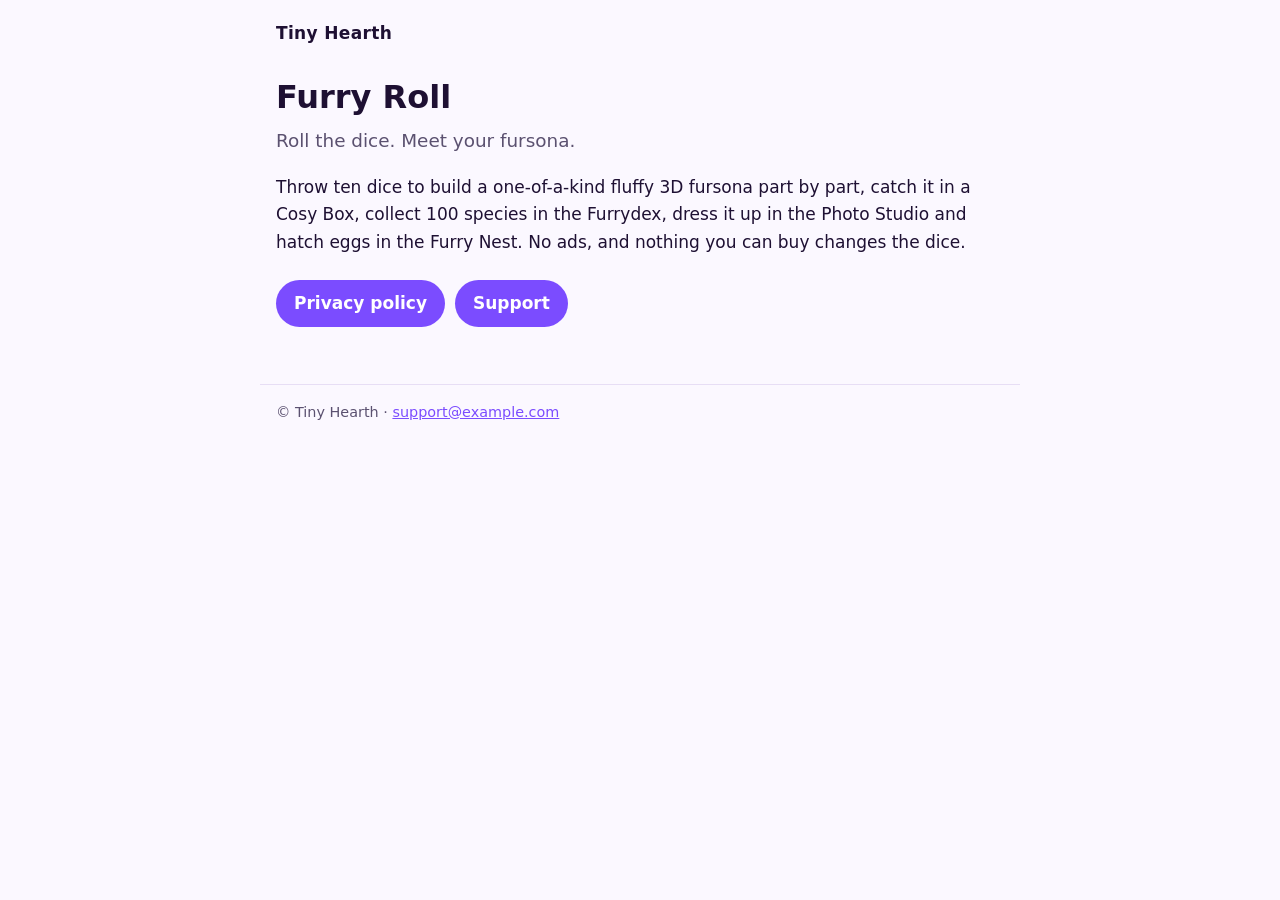
==== furry-roll/index.html @ 9aef2288 "Furry Roll page, privacy policy and support" ====
<!doctype html>
<html lang="en">
<head>
<meta charset="utf-8">
<meta name="viewport" content="width=device-width, initial-scale=1">
<title>Furry Roll</title>
<meta name="description" content="Roll the dice. Meet your fursona.">
<link rel="stylesheet" href="../style.css">
</head>
<body>
<header><a class="studio" href="../index.html">Tiny Hearth</a></header>
<main>
<h1>Furry Roll</h1>
<p class="lede">Roll the dice. Meet your fursona.</p>
<p>Throw ten dice to build a one-of-a-kind fluffy 3D fursona part by part, catch it in a Cosy Box, collect 100 species in the Furrydex, dress it up in the Photo Studio and hatch eggs in the Furry Nest. No ads, and nothing you can buy changes the dice.</p>
<p class="row"><a class="button" href="privacy.html">Privacy policy</a><a class="button" href="support.html">Support</a></p>
</main>
<footer>&copy; Tiny Hearth &middot; <a href="mailto:support@example.com">support@example.com</a></footer>
</body>
</html>
---- style.css ----
:root {
  --bg: #fbf8ff;
  --card: #ffffff;
  --ink: #1e1033;
  --soft: #5b5170;
  --line: #e7def5;
  --accent: #7b4cff;
  --accent-ink: #ffffff;
}
@media (prefers-color-scheme: dark) {
  :root {
    --bg: #140a26;
    --card: #1f1338;
    --ink: #f4ecfb;
    --soft: #bfb3d6;
    --line: #34245a;
    --accent: #a98bff;
    --accent-ink: #140a26;
  }
}
* { box-sizing: border-box; }
html { -webkit-text-size-adjust: 100%; }
body {
  margin: 0;
  background: var(--bg);
  color: var(--ink);
  font: 17px/1.6 system-ui, -apple-system, "Segoe UI", Roboto, sans-serif;
}
header, main, footer { max-width: 760px; margin: 0 auto; padding: 0 16px; }
header { padding-top: 20px; }
.studio { font-weight: 700; color: var(--ink); text-decoration: none; letter-spacing: 0.02em; }
main { padding-top: 12px; padding-bottom: 40px; }
h1 { font-size: 2rem; line-height: 1.2; margin: 0.6em 0 0.3em; }
h2 { font-size: 1.25rem; margin: 1.8em 0 0.4em; }
h3 { font-size: 1.05rem; margin: 1.4em 0 0.3em; }
p, li { overflow-wrap: anywhere; }
li { margin: 0.35em 0; }
a { color: var(--accent); }
.lede { font-size: 1.15rem; color: var(--soft); margin-top: 0; }
.meta, .crumbs { color: var(--soft); font-size: 0.95rem; }
.crumbs { margin: 0; }
.row { display: flex; flex-wrap: wrap; gap: 10px; margin-top: 1.4em; }
.button {
  display: inline-block; padding: 10px 18px; border-radius: 999px;
  background: var(--accent); color: var(--accent-ink); text-decoration: none; font-weight: 600;
}
.button.ghost { background: transparent; color: var(--accent); border: 2px solid var(--accent); }
.cards { display: grid; gap: 12px; grid-template-columns: repeat(auto-fill, minmax(220px, 1fr)); }
.card {
  display: block; padding: 16px 18px; border-radius: 16px; text-decoration: none;
  background: var(--card); border: 1px solid var(--line); color: var(--ink);
}
.card strong { display: block; font-size: 1.1rem; }
.card span { color: var(--soft); font-size: 0.95rem; }
.box { background: var(--card); border: 1px solid var(--line); border-radius: 16px; padding: 4px 18px; }
details { background: var(--card); border: 1px solid var(--line); border-radius: 12px; padding: 10px 16px; margin: 10px 0; }
summary { cursor: pointer; font-weight: 600; }
footer { padding-top: 16px; padding-bottom: 32px; border-top: 1px solid var(--line); color: var(--soft); font-size: 0.9rem; }
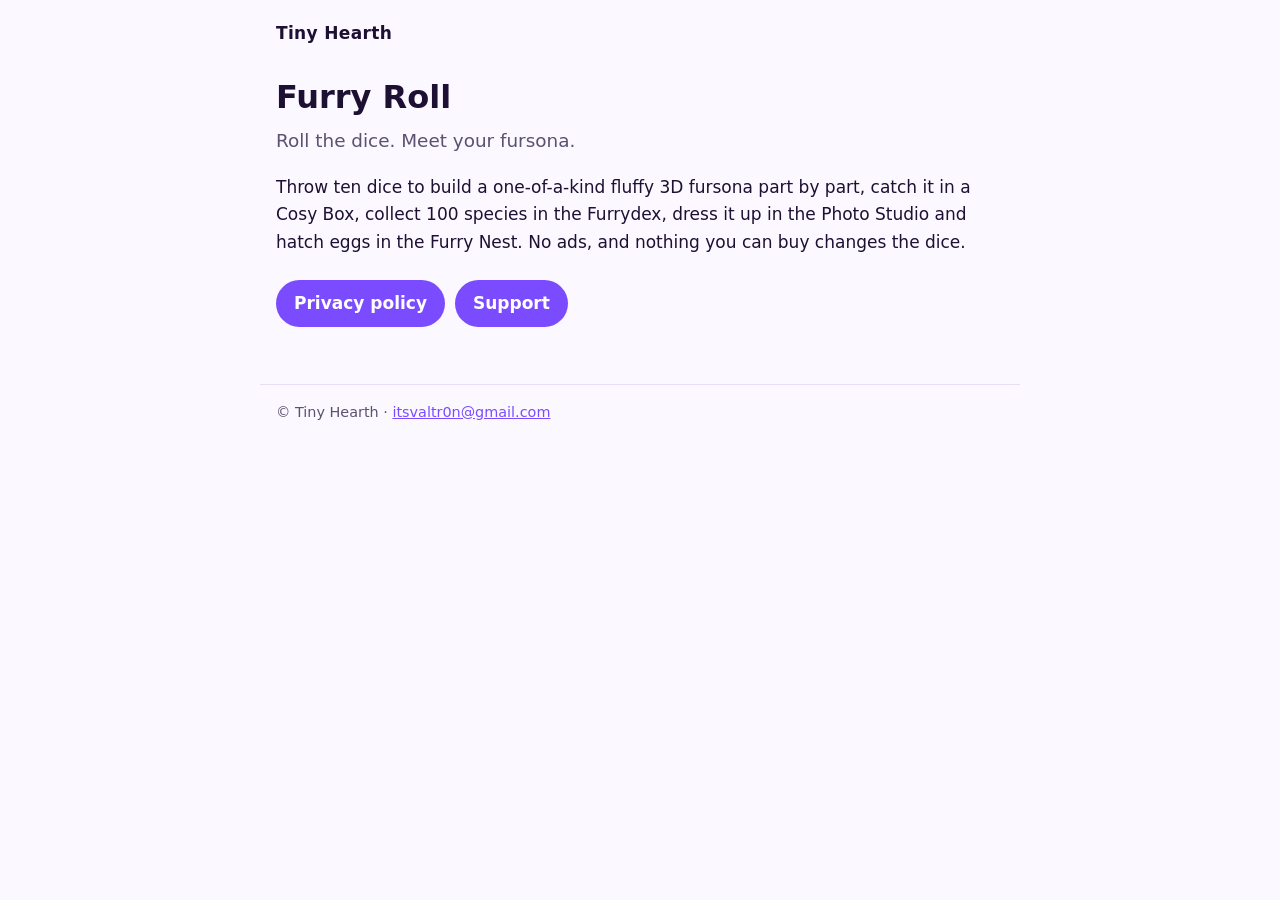
==== commit 5d80c9d7: "Furry Roll pages: support email" ====
--- a/furry-roll/index.html
+++ b/furry-roll/index.html
@@ -15,6 +15,6 @@
 <p>Throw ten dice to build a one-of-a-kind fluffy 3D fursona part by part, catch it in a Cosy Box, collect 100 species in the Furrydex, dress it up in the Photo Studio and hatch eggs in the Furry Nest. No ads, and nothing you can buy changes the dice.</p>
 <p class="row"><a class="button" href="privacy.html">Privacy policy</a><a class="button" href="support.html">Support</a></p>
 </main>
-<footer>&copy; Tiny Hearth &middot; <a href="mailto:support@example.com">support@example.com</a></footer>
+<footer>&copy; Tiny Hearth &middot; <a href="mailto:itsvaltr0n@gmail.com">itsvaltr0n@gmail.com</a></footer>
 </body>
 </html>
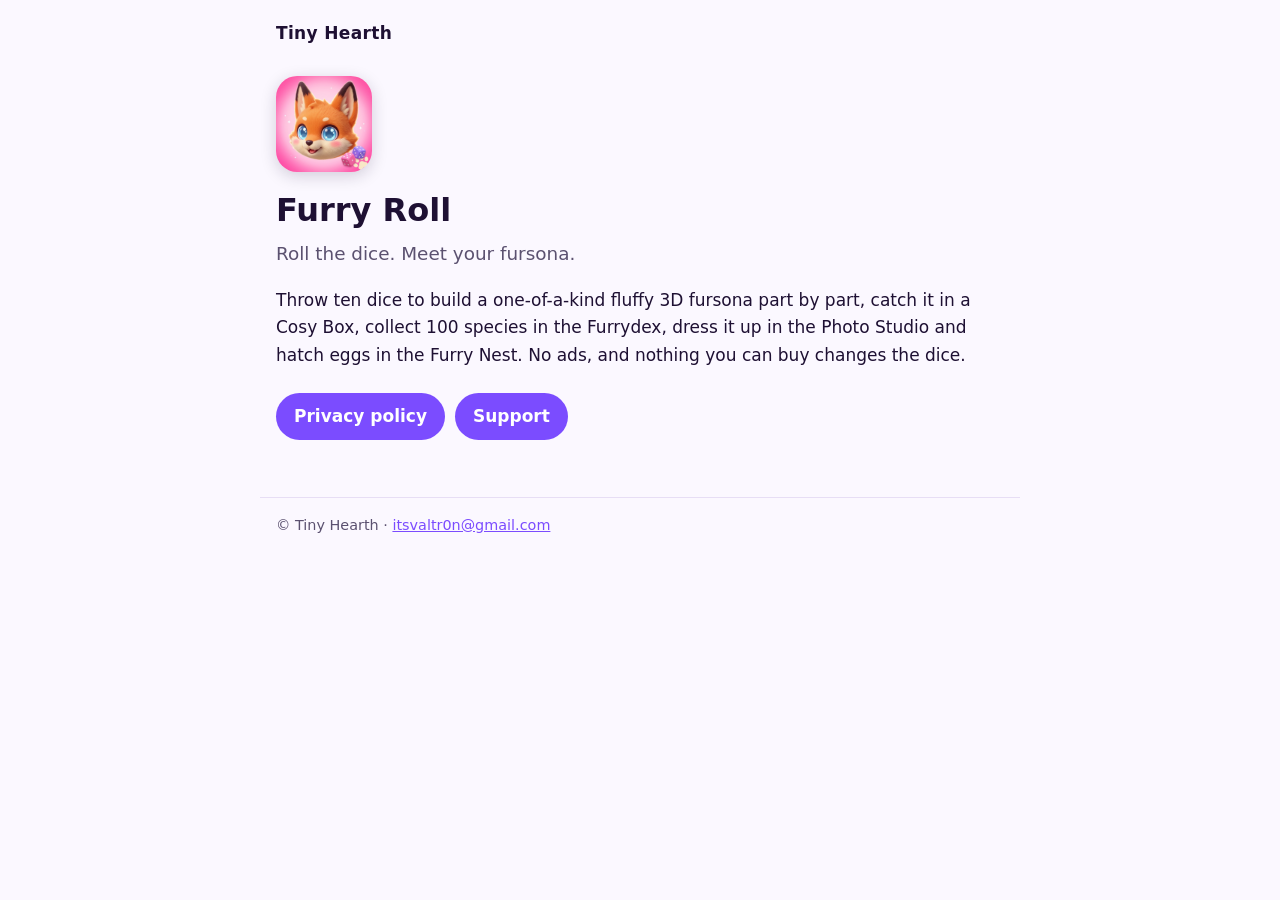
==== commit 98dab24e: "Furry Roll icon on its pages" ====
--- a/furry-roll/index.html
+++ b/furry-roll/index.html
@@ -6,11 +6,13 @@
 <title>Furry Roll</title>
 <meta name="description" content="Roll the dice. Meet your fursona.">
 <link rel="stylesheet" href="../style.css">
+<link rel="icon" href="icon.png">
+<link rel="apple-touch-icon" href="icon.png">
 </head>
 <body>
 <header><a class="studio" href="../index.html">Tiny Hearth</a></header>
 <main>
-<h1>Furry Roll</h1>
+<img class="app-icon" src="icon.png" alt="" width="96" height="96"><h1>Furry Roll</h1>
 <p class="lede">Roll the dice. Meet your fursona.</p>
 <p>Throw ten dice to build a one-of-a-kind fluffy 3D fursona part by part, catch it in a Cosy Box, collect 100 species in the Furrydex, dress it up in the Photo Studio and hatch eggs in the Furry Nest. No ads, and nothing you can buy changes the dice.</p>
 <p class="row"><a class="button" href="privacy.html">Privacy policy</a><a class="button" href="support.html">Support</a></p>
--- a/style.css
+++ b/style.css
@@ -56,3 +56,6 @@
 details { background: var(--card); border: 1px solid var(--line); border-radius: 12px; padding: 10px 16px; margin: 10px 0; }
 summary { cursor: pointer; font-weight: 600; }
 footer { padding-top: 16px; padding-bottom: 32px; border-top: 1px solid var(--line); color: var(--soft); font-size: 0.9rem; }
+.app-icon { display: block; border-radius: 22%; margin-top: 1em; box-shadow: 0 4px 16px rgba(30, 16, 51, 0.18); }
+.card img { float: left; border-radius: 22%; margin: 0 14px 4px 0; }
+.card::after { content: ""; display: block; clear: both; }
